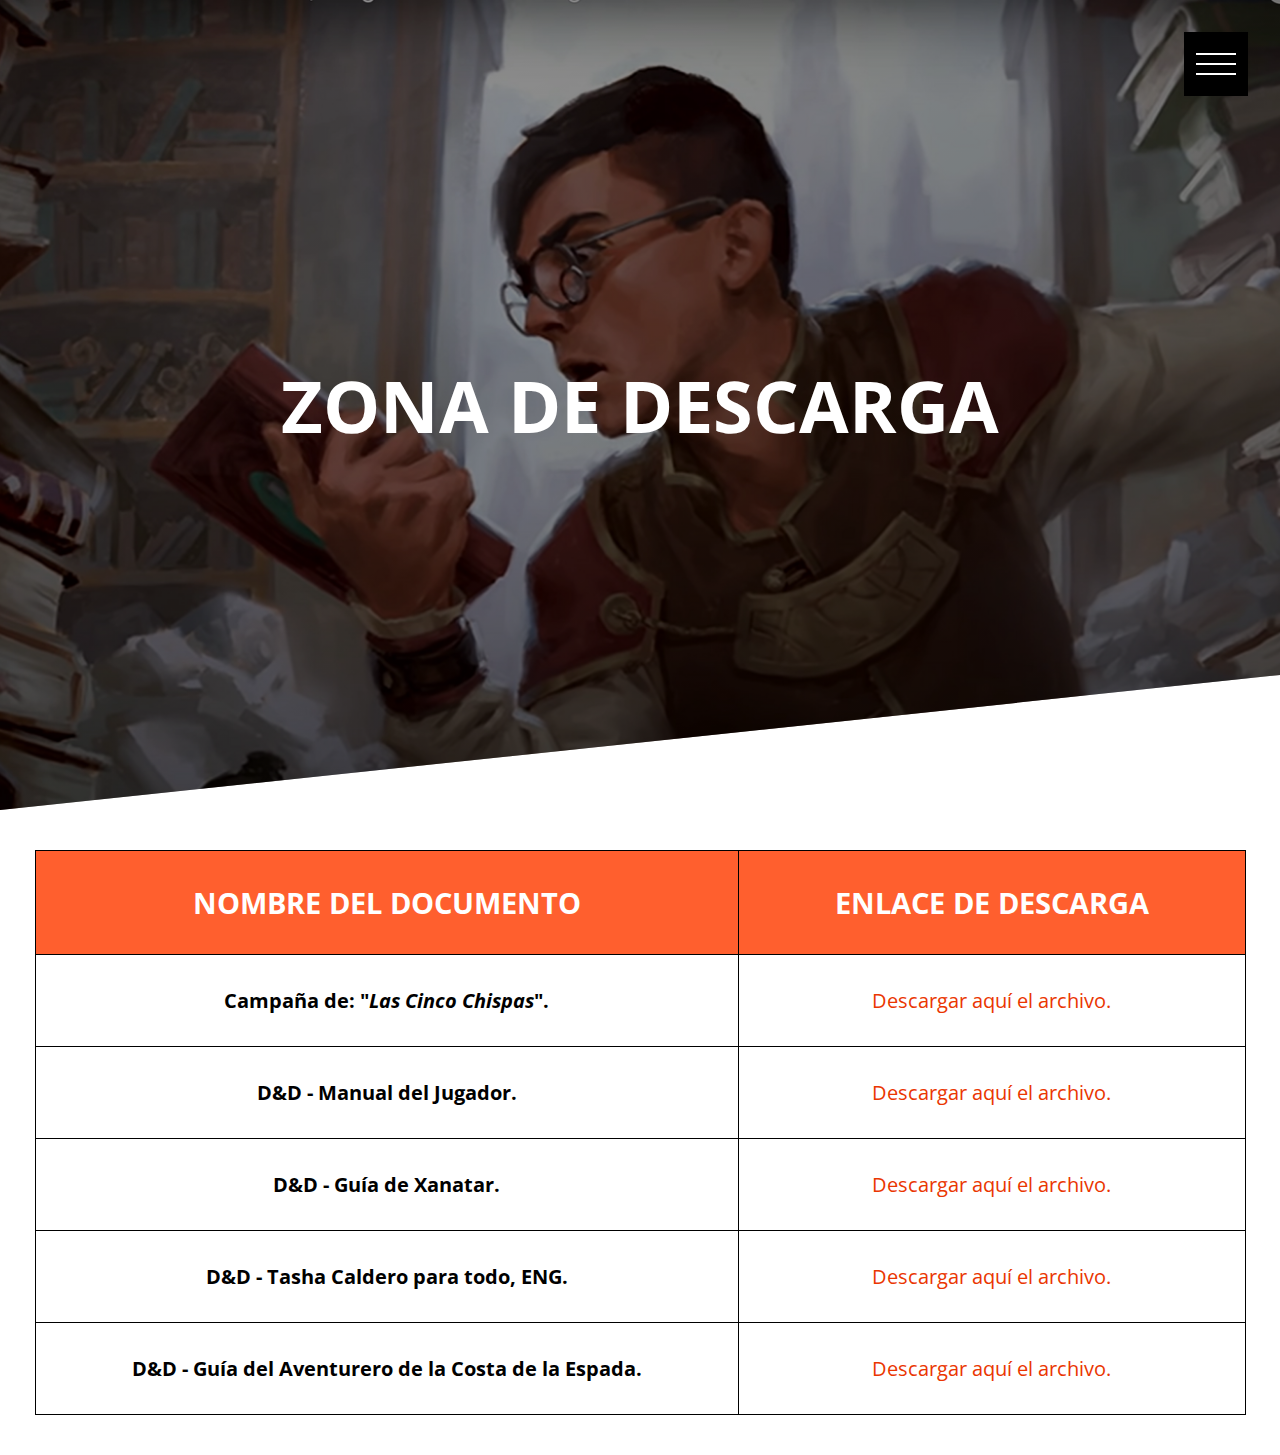
==== descargas.html @ c60cef85 "primer commit" ====
<!DOCTYPE html>
<html lang="es">
<head>
    <meta charset="UTF-8">
    <meta http-equiv="X-UA-Compatible" content="IE=edge">
    <meta name="viewport" content="width=device-width, initial-scale=1.0">
    <title>Proyecto Magic The Gathering Rol</title>
    <!--STYLES-->
    <link rel="stylesheet" href="css/style.css">
    <link rel="stylesheet" href="css/descargas.css">
    <link rel="stylesheet" href="css/font.css">
    <link rel="stylesheet" href="css/navigation.css">
    <link rel="stylesheet" href="css/mq.css">
    <!--END STYLES-->
</head>
<body>
    <!-- NAVIGATION BUTTON -->
    <div class="navigation_menu">
        <div id="navigation_button" class="navigation_button">
            <span class="navigation_icon line01">&nbsp;</span>
            <span class="navigation_icon line02">&nbsp;</span>
            <span class="navigation_icon line03">&nbsp;</span>
        </div>
    </div>
    <!-- END NAVIGATION BUTTON -->
    <!-- NAVIGATION -->
    <nav id="navigation_items">
        <ul>
            <a href="index.html"><li>INICIO</li></a>
            <a href="planos.html"><li>PLANOS DE MAGIC</li></a>
            <a href="#"><li>ZONA DE DESCARGA</li></a>
        </ul>
    </nav>
    <!-- END NAVIGATION -->
    <!--SECTION DESCARGAS-->
    <section class="s-title">
        <div class="descargas-contenedor descargas-title">
            <h2>ZONA DE DESCARGA</h2>
        </div>
    </section>
    <div class="links-contenedor">
    <table>
        <tr>
            <td class="table-head">
                NOMBRE DEL DOCUMENTO
            </td>
            <td class="table-head">
                ENLACE DE DESCARGA
            </td>
        </tr>
        <!--ENLACES-->
        <tr>
            <td class="table-name">
                Campaña de: "<i>Las Cinco Chispas</i>".
            </td>
            <td class="link-text">
                <a href="archivos\LAS CINCO CHISPAS - The Homebrewery.pdf" target="_blank">Descargar aquí el archivo.</a>
            </td>
        </tr>
        <tr>
            <td class="table-name">
                D&D - Manual del Jugador.
            </td>
            <td class="link-text">
                <a href="archivos\D&D - Manual del Jugador.pdf" target="_blank">Descargar aquí el archivo.</a>
            </td>
        </tr>
        <tr>
            <td class="table-name">
                D&D - Guía de Xanatar.
            </td>
            <td class="link-text">
                <a href="archivos\D&D - Guía de Xanatar.pdf" target="_blank">Descargar aquí el archivo.</a>
            </td>
        </tr>
        <tr>
            <td class="table-name">
                D&D - Tasha Caldero para todo, ENG.
            </td>
            <td class="link-text">
                <a href="archivos\D&D - Tasha Caldero para todo, ENG.pdf" target="_blank">Descargar aquí el archivo.</a>
            </td>
        </tr>
        <tr>
            <td class="table-name">
                D&D - Guía del Aventurero de la Costa de la Espada.
            </td>
            <td class="link-text">
                <a href="archivos\D&D - Guía del Aventurero de la Costa de la Espada.pdf" target="_blank">Descargar aquí el archivo.</a>
            </td>
        </tr>
         <!--END ENLACES-->
    </table>
    </div>
    <!--END SECTION DESCARGAS-->
    <!--JAVASCRIPT-->
    <script src="js\main.js"></script>
    <!--END JAVASCRIPT-->
</body>
</html>
---- css/style.css ----
*{
    margin: 0px;
    padding: 0px;
    box-sizing: border-box;
    /* outline: 1px dashed blue; */
    font-family: "Open Sans", sans-serif;
}

.totalWidth{
    width: 100% !important;
}

.setting{
    width: 100% !important;
    margin: 0 auto;
}

#myVideo{
    width: 100%;
    min-height: 100%;
    object-fit: cover;
    object-position: center center;
    position: fixed;
    top: 0px;
    left: 0px;
    z-index: -1000;
}

header{
    position: relative;
    height: 45.4rem;
}

a{
    text-decoration: none;
    color: #ea3601;
}
a:active{
    color: #b93b0d;
}

a:hover{
    text-decoration: underline;
}

.header_content{
    position: absolute;
    top: 50%;
    left: 50%;
    transform: translate(-50%, -50%);
    display: flex;
    flex-direction: column;
    justify-content: center;
    align-items: center;
}

.logo{
    width: 32%;
    filter: drop-shadow(0 0 0.75rem rgb(223, 223, 223));
}

h1{
    margin-top: 10px;
    color: #fff;
    text-align: center;
    font-weight: 400;
    font-size: 20px;
    text-shadow: #000 0px 2px 6px;
    filter: drop-shadow(0 0 0.75rem rgb(223, 223, 223));
}

main{
    padding: 0px 0px 5rem 0px;
}

.title{
    font-size: 30px;
    margin: 0 auto;
    text-transform: uppercase;
    padding: 6rem 0px;
    width: 70%;
}

.title h2{
    color: #fff;
    text-align: center;
    border-bottom: 4px solid #fff;
    border-top: 4px solid #fff;
    padding: 1.5rem 0px;
}

section{
    -webkit-box-shadow: 5px 5px 15px 5px rgba(0,0,0,0.30); 
    box-shadow: 5px 5px 15px 5px rgba(0,0,0,0.30);
}

.section-container{
    display: flex;
    background-color: hsla(0,0%,100%,0.9);
}

.section-image{
    width: 50%;
    height: auto;
    display: flex;
    flex-direction: column;
    justify-content: center;
    align-items: center;
    position: relative;
    z-index: 1;
}

.bg1{
    background-image: url(../img/bg1.jpg);
    background-repeat: no-repeat;
    background-size: cover;
    background-position: center;
}

.bg2{
    background-image: url(../img/bg2.jpg);
    background-repeat: no-repeat;
    background-size: cover;
    background-position: center;
    order: 2;
}

.bg3{
    background-image: url(../img/bg3.jpg);
    background-repeat: no-repeat;
    background-size: cover;
    background-position: center;
}


.section-text{
    width: 50%;
    padding: 30px;
}

.section-text h2{
    font-weight: medium;
    font-size: 28px;
    padding-bottom: 14px;
}

.section-text p{
    font-size: 16px;
}

footer{
    width: 100%;
    color: #fff;
    background-color: #000;
    padding: 20px 0px;
    text-align: center;
    font-size: 12px;
    border-top: 1px solid #ea3601;
}
---- css/descargas.css ----
.s-title {
    height: 90vh;
    background-image: linear-gradient(to right bottom, rgba(0, 0, 0, 0.40), rgba(0, 0, 0, 0.60)), url(../img/descargas_bg.png);
    background-size: cover;
    background-repeat: no-repeat;
    background-position: top;
    -webkit-clip-path: polygon(0 0, 100% 0, 100% 75vh, 0 100%);
    clip-path: polygon(0 0, 100% 0, 100% 75vh, 0 100%);
    position: relative;
    overflow: hidden;
}

.descargas-contenedor {
    width: 70%;
    position: absolute;
    top: 50%;
    left: 50%;
    transform: translate(-50%, -50%);
    text-align: center; 
}

.descargas-title{
    font-size: 3rem;
    margin: 0 auto;
    text-transform: uppercase;
}

.descargas-title h2{
    color: #fff;
    text-align: center;
}

.links-contenedor{
    display: flex;
    justify-content: center;
    align-items: center;
    background-color: hsla(0,0%,100%,0.9);
    padding: 40px 0px;
}


table,tr,td{
    border-collapse: collapse;
    border: 1px solid #000000;
    padding: 2rem 6rem;
    text-align: center;
}

.table-head{
    font-size: 1.8rem;
    font-weight: bold;
    text-transform: uppercase;
    background-color: #ff5f2e;
    color: #ffffff;
}

.table-name{
    font-size: 20px;
    font-weight: bold;
}

.link-text{
    font-size: 20px;
}
---- css/font.css ----
@import url('https://fonts.googleapis.com/css2?family=Open+Sans:ital,wght@0,300;0,400;0,500;0,600;0,700;0,800;1,300;1,400;1,500;1,600;1,700;1,800&display=swap');

@font-face {
    font-family: "Gotham Narrow Bold";
    src: url("fonts\GothamNarrow-Bold.otf");
}

@font-face {
    font-family: "Gotham Narrow Light";
    src: url("fonts\GothamNarrow-Light.otf");
}

@font-face {
    font-family: "Gotham Narrow Medium";
    src: url("fonts\GothamNarrow-Medium.otf");
}
---- css/navigation.css ----
.navigation_menu {
    position: relative;
    z-index: 999;
}

.navigation_button{
    position: fixed;
    top: 2rem;
    right: 2rem;
    display: flex;
    flex-direction: column;
    justify-content: center;
    align-items: center;
    width: 4rem;
    height: 4rem;
    background-color: #000000;
    cursor: pointer;
}

.navigation_icon, .line02{
    width: 2.5rem;
    height: 2px;
    background-color: #FFFFFF;
    display: inline-block;
}

.line01{
    margin-bottom: 8px;
}
.line03{
    margin-top: 8px;
}

/***Animación abrir**/
.button_open .line01  {
    transform: rotate(45deg) translate(6px, 7px);
    transition: all .3s ease; 
}
.button_open .line03  {
    transform: rotate(-45deg) translate(6px,-7px);
    transition: all .3s ease;    
}

.button_open .line02{
    display: none;
    opacity: 0;
    transition: all .3s ease;
}
/***END Animación abrir**/
/***Animación cerrar**/
.button_close .line01  {
    transition: all .3s ease; 
}
.button_close .line03  {
    transition: all .3s ease;    
}

.button_close .line02{
    transition: all .3s ease;
}
/***END Animación cerrar**/

nav{
    position: fixed;
    top: -1000px;
    right: 0;
    width: 100%;
    z-index: 998;
    overflow: hidden;
    transition: 0.3s ease-in-out;
}
nav ul{
    list-style-type: none;
    display: flex;
    flex-direction: row;
    justify-content: center;
    align-items: center;
    background-color: #00000090;
    border-bottom: 1px solid #FFFFFF;
}

nav li{
    display: inline-block;
    width: 100%;
    padding: 4rem 4rem;
    color: #FFFFFF;
    text-align: center;
    font-size: 16px;
}

nav a{
    text-decoration: none;
    color: #FFFFFF;
}

nav a li:hover{
    text-decoration: underline;
}
---- css/mq.css ----
@media only screen and (min-width: 1600px)  {
    
    .setting{
        max-width: 1600px !important;
    }

    header {
        height: 46rem;
    }

    .title{
        font-size: 38px;
    }

    .section-image{
        height: 30rem;
    }

    .section-text p{
        font-size: 18px;
    }

    .section-text h2{
        font-size: 32px;
    }
    
}

@media only screen and (max-width: 912px)  {
    
    .navigation_button{
        top: 2rem;
        right: 2rem;
        width: 4rem;
        height: 4rem;
    }
    
    .navigation_icon, .line02{
        width: 2.5rem;
        height: 2px;
    }

    nav li{
        padding: 4rem 2rem;
        font-size: 18px;
    }
    
    header{
        height: 45.4rem;
    }
    
    .logo{
        width: 50%;
    }
    
    h1{
        font-size: 22px;
    }

    .section-image{
        height: 32rem;
    }

    .s-accordion {
        margin: 0 auto;
        text-align: center;
        width: 56rem;
    }
    
}


@media only screen and (max-width: 820px)  {
    
    
    .navigation_button{
        top: 2rem;
        right: 2rem;
        width: 3.5rem;
        height: 3.5rem;
    }
    
    .navigation_icon, .line02{
        width: 2rem;
        height: 2px;
    }

    nav li{
        padding: 4rem 2rem;
        font-size: 18px;
    }
    
    header{
        height: 44.2rem;
    }
    
    .logo{
        width: 48%;
    }
    
    h1{
        font-size: 16px;
    }

    .section-image{
        height: 36rem;
    }

    .links-contenedor{
        padding: 40px 50px;
    }

    .s-accordion{
        margin: 0 auto;
        text-align: center;
        width: 50rem;
    }
    
}

@media only screen and (max-width: 768px)  {
    
    
    .navigation_button{
        top: 2rem;
        right: 2rem;
        width: 3.5rem;
        height: 3.5rem;
    }
    
    .navigation_icon, .line02{
        width: 2rem;
        height: 2px;
    }
    
    nav li{
        padding: 3rem 1rem;
    }

    header{
        height: 38.4rem;
    }
    
    .logo{
        width: 48%;
    }
    
    h1{
        font-size: 16px;
    }

    .title{
        font-size: 24px;
        padding: 4.5rem 0px;
        width: 80%;
    }

    .section-image{
        height: 36rem;
    }

    .section-text h2{
        font-size: 22px;
        padding-bottom: 14px;
    }
    
    .section-text p{
        font-size: 16px;
    }

    .s-accordion{
        margin: 0 auto;
        text-align: center;
        width: 100%;
    }

    .accordion {
        font-size: 2.8rem;
        padding: 2.8rem 0px;
    }
    
}



@media only screen and (max-width: 540px)  {
    
    
    .navigation_button{
        top: 1.5rem;
        right: 1.5rem;
        width: 3rem;
        height: 3rem;
    }
    
    .navigation_icon, .line02{
        width: 1.5rem;
        height: 2px;
    }

    nav ul{
        flex-direction: column;
    }
    
    nav li{
        padding: 3rem 5rem;
        font-size: 18px;
    }
    
    header{
        height: 27rem;
    }
    
    .logo{
        width: 52%;
    }
    
    h1{
        font-size: 14px;
    }
    
    .title{
        font-size: 20px;
        padding: 4rem 0px;
    }

    .section-container{
        display: block;
    }

    .section-image{
        width: 100%;
    }
    
    .section-text{
        width: 100%;
    }

    .section-text h2{
        font-size: 22px;
        padding-bottom: 14px;
    }
    
    .section-text p{
        font-size: 16px;
    }

    .descargas-title{
        font-size: 1.8rem;
    }

    .planos-title{
        font-size: 1.5rem;
    }

    table,tr,td{
        padding: 2rem 0rem;
    }

    .table-head{
        padding: 20px 20px;
        font-size: 1.2rem;
    }
    
    .table-name{
        padding: 0px 20px;
        font-size: 12px;
    }

    .link-text{
        font-size: 12px;
    }

    .s-accordion{
        margin: 0 auto;
        text-align: center;
        width: 100%;
    }

    .accordion {
        font-size: 1.8rem;
        padding: 2.8rem 0px;
    }

    footer{
        font-size: 9px;
    }


}

@media only screen and (max-width: 414px)  {
    
    
    .navigation_button{
        top: 1.5rem;
        right: 1.5rem;
        width: 3rem;
        height: 3rem;
    }
    
    .navigation_icon, .line02{
        width: 1.5rem;
        height: 2px;
    }
    
    nav ul{
        flex-direction: column;
    }
    
    nav li{
        padding: 1.5rem 5rem;
        font-size: 18px;
    }


    header{
        height: 27.5rem;
    }
    
    .logo{
        width: 52%;
    }
    
    h1{
        font-size: 12px;
    }

    .title{
        font-size: 18px;
        padding: 2rem 0px;
        width: 90%;
    }

    .title h2{
        color: #fff;
        padding: 1rem 0px;
    }
    
    .section-image{
        height: 24rem;
    }
    
    .section-text{
        padding: 20px;
    }
    
    .section-text h2{
        font-size: 20px;
        padding-bottom: 14px;
    }
    
    .section-text p{
        font-size: 14px;
    }

    .descargas-title{
        font-size: 1.8rem;
    }

    .planos-title{
        font-size: 1.5rem;
    }

    .links-contenedor{
        padding: 40px 0px;
    }

    table,tr,td{
        padding: 2rem 0rem;
    }

    .table-head{
        padding: 20px 20px;
        font-size: 1.2rem;
    }
    
    .table-name{
        padding: 0px 20px;
        font-size: 12px;
    }

    .link-text{
        font-size: 12px;
    }

    .s-accordion{
        margin: 0 auto;
        text-align: center;
        width: 100%;
    }

    .accordion {
        font-size: 1.5rem;
        padding: 2.8rem 0px;
    }

    footer{
        font-size: 7px;
        padding: 18px 0px;
    }
    
}


@media only screen and (max-width: 320px)  {
    
    .navigation_button{
        top: 1rem;
        right: 1rem;
        width: 2.5rem;
        height: 2.5rem;
    }
    
    .navigation_icon, .line02{
        width: 1.5rem;
        height: 2px;
    }


    nav ul{
        flex-direction: column;
    }
    
    nav li{
        padding: 1.8rem 5rem;
        font-size: 14px;
    }

    
    header{
        height: 21.2rem;
    }
    
    .logo{
        width: 52%;
    }
    
    h1{
        font-size: 12px;
    }

    .title{
        font-size: 16px;
        padding: 2rem 0px;
        width: 90%;
    }

    .title h2{
        color: #fff;
        padding: 1rem 0px;
    }
    
    .section-image{
        height: 24rem;
    }
    
    .section-text{
        padding: 20px;
    }
    
    .section-text h2{
        font-size: 18px;
        padding-bottom: 14px;
    }
    
    .section-text p{
        font-size: 12px;
    }


    .descargas-title{
        font-size: 1.8rem;
    }

    .planos-title{
        font-size: 1.5rem;
    }

    table,tr,td{
        padding: 2rem 0rem;
    }

    .table-head{
        padding: 20px 20px;
        font-size: 0.9rem;
    }
    
    .table-name{
        padding: 0px 20px;
        font-size: 10px;
    }

    .link-text{
        font-size: 10px;
    }

    .s-accordion{
        margin: 0 auto;
        text-align: center;
        width: 100%;
    }

    .accordion {
        font-size: 1.5rem;
        padding: 2.8rem 0px;
    }

    footer{
        font-size: 5.5px;
        padding: 14px 0px;
    }
}
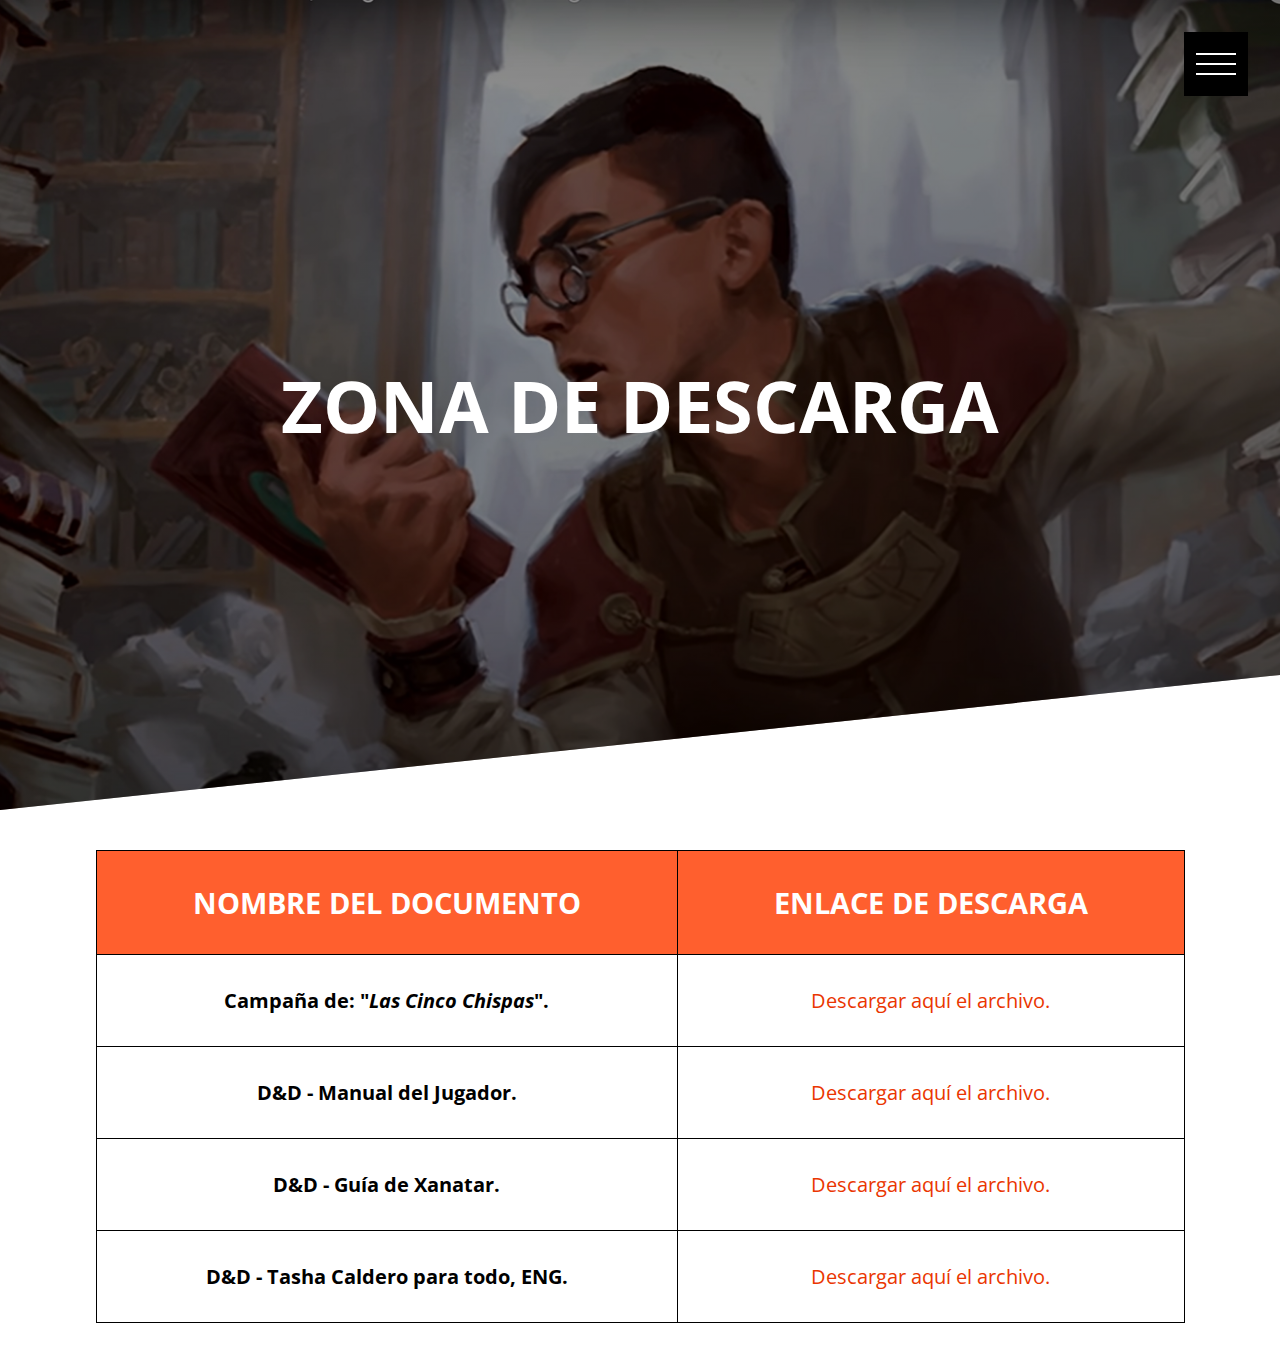
==== commit 368eb2c8: "second commit" ====
--- a/descargas.html
+++ b/descargas.html
@@ -81,14 +81,6 @@
                 <a href="archivos\D&D - Tasha Caldero para todo, ENG.pdf" target="_blank">Descargar aquí el archivo.</a>
             </td>
         </tr>
-        <tr>
-            <td class="table-name">
-                D&D - Guía del Aventurero de la Costa de la Espada.
-            </td>
-            <td class="link-text">
-                <a href="archivos\D&D - Guía del Aventurero de la Costa de la Espada.pdf" target="_blank">Descargar aquí el archivo.</a>
-            </td>
-        </tr>
          <!--END ENLACES-->
     </table>
     </div>
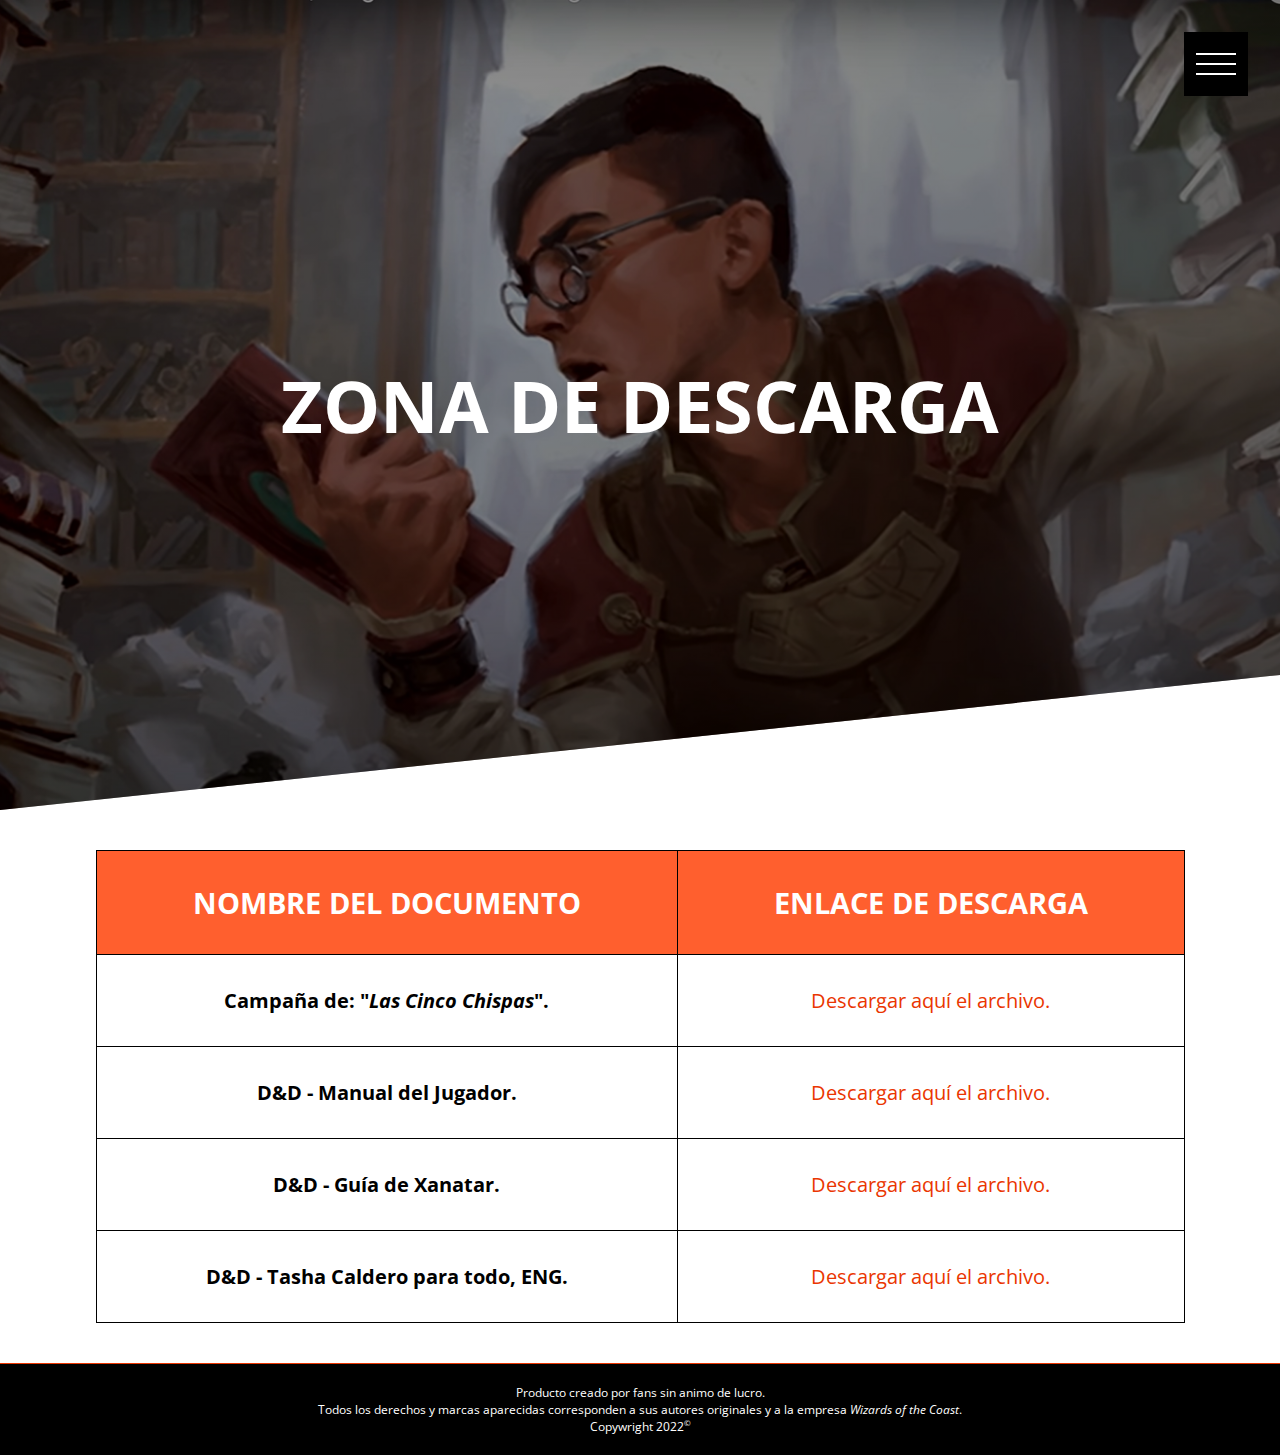
==== commit fafb4c7d: "cuarto commit" ====
--- a/descargas.html
+++ b/descargas.html
@@ -5,6 +5,7 @@
     <meta http-equiv="X-UA-Compatible" content="IE=edge">
     <meta name="viewport" content="width=device-width, initial-scale=1.0">
     <title>Proyecto Magic The Gathering Rol</title>
+    <link rel="icon" type="image/x-icon" href="img\favicon.ico">
     <!--STYLES-->
     <link rel="stylesheet" href="css/style.css">
     <link rel="stylesheet" href="css/descargas.css">
@@ -84,6 +85,10 @@
          <!--END ENLACES-->
     </table>
     </div>
+    <footer>
+        Producto creado por fans sin animo de lucro. <br>Todos los derechos y marcas aparecidas corresponden a sus autores originales y a la empresa <i>Wizards of the Coast</i>.<br>
+        Copywright 2022<sup style="line-height: 0; font-size:8px;">&copy;</sup>
+    </footer>
     <!--END SECTION DESCARGAS-->
     <!--JAVASCRIPT-->
     <script src="js\main.js"></script>
